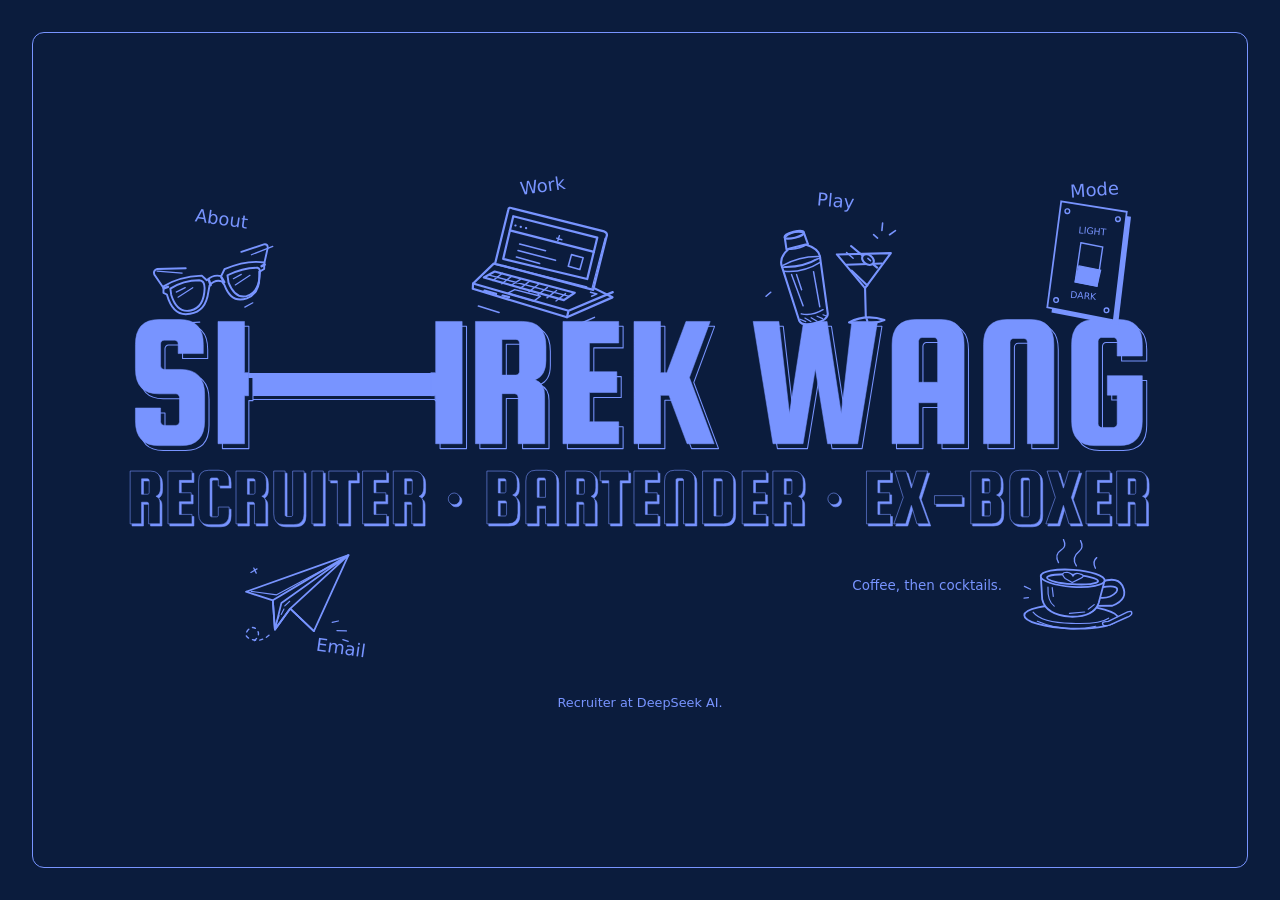
==== index.html @ 4f10cb60 "Publish Shrek Wang personal site" ====
<!DOCTYPE html>
<html lang="en">
<head>
<meta charset="utf-8">
<meta name="viewport" content="width=device-width,initial-scale=1">
<title>Shrek Wang</title>
<meta name="description" content="Shrek Wang — recruiter at DeepSeek AI, bartender, ex-boxer and guitar player.">
<meta name="theme-color" content="#0b1c3d">
<link rel="icon" href="assets/favicon.png">
<meta property="og:type" content="website">
<meta property="og:title" content="Shrek Wang">
<meta property="og:description" content="Shrek Wang — recruiter at DeepSeek AI, bartender, ex-boxer and guitar player.">
<meta property="og:image" content="https://shrekwang-netizen.github.io/personal-site/assets/og.png?v=poster1">
<meta name="twitter:card" content="summary_large_image">
<meta name="twitter:image" content="https://shrekwang-netizen.github.io/personal-site/assets/og.png?v=poster1">
<script src="assets/theme-mode.js?v=clean1"></script>
<link rel="stylesheet" href="assets/theme.css?v=aiflow1">
<link rel="stylesheet" href="assets/home.css?v=clean1">
</head>
<body class="poster-home">
<a class="skip-link" href="#main">Skip to content</a>
<svg width="0" height="0" style="position:absolute;overflow:hidden" aria-hidden="true"><symbol id="glasses" viewBox="0 0 120 100">
    <g fill="none" stroke="currentColor" stroke-width="1.8" stroke-linecap="round" stroke-linejoin="round">
      <path d="M12 47 5 33Q4 29 8 28L35 31M108 39l6-16q1-4-3-4L89 23"/>
      <path d="m8 30 23 5m88-13-21 5" stroke-width="1.2"/>
      <path d="M12 45q15-7 37-5l4 5q7-5 14-2l4-6q22-6 38-1l-1 6-5 2q-1 20-15 23-15 3-19-15l-2-4q-6-3-12 2l-2 6q-5 18-20 18-16 1-19-21l-3-2Z" fill="var(--paper, #f4f1e7)"/>
      <path d="M18 48q13-6 28-4 5 1 4 8-3 18-16 19-13 1-16-17ZM73 43q16-5 29-3 3 1 1 7-3 16-15 18-11 1-15-15Z"/>
      <path d="m23 52 9-3m-8 8 15-7m39-3 8-3m-7 9 15-7" stroke-width="1.1"/>
      <path d="m12 47 4-1m90-7 3-1m-54 7 1 5m11-6 2 5" stroke-width="2.3"/>
      <path d="m28 82 13 1m44-8 8-3" stroke-width="1.2"/>
    </g>
  </symbol><symbol id="laptop" viewBox="0 0 120 100">
    <g fill="none" stroke="currentColor" stroke-width="1.7" stroke-linecap="round" stroke-linejoin="round">
      <path d="m20 53 76 14 16 7-34 17L5 73v-4Z" fill="var(--paper, #f4f1e7)"/>
      <path d="m5 69 74 17 33-16m-33 16-1 5m-64-17 9 2m5 1 5 1"/>
      <path d="m21 53 8-42q0-2 3-1l71 14q3 1 2 4l-8 41Z" fill="var(--paper, #f4f1e7)"/>
      <path d="m27 49 6-33 65 13-6 32Z"/>
      <path d="m31 27 65 13m-61-17 .1 0m4 .8 .1 0m4 .8 .1 0"/>
      <path d="m39 37 20 4m-21 1 29 6m-30-1 18 4m24-8 9 2-2 9-9-2Z" stroke-width="1.2"/>
      <path d="m68 33 1-4m-2 2 4 1" stroke-width="1.1"/>
      <path d="m21 59 62 13-8 6-62-14Z"/>
      <path d="m17 62 62 13m-52-15-7 6m14-4-7 6m14-4-7 5m14-4-7 6m14-4-7 6m14-4-7 6m14-4-7 6m14-4-7 6" stroke-width="1.05"/>
      <path d="m37 72 20 4-5 4-20-5Zm58-1 5 1-4 2" stroke-width="1.1"/>
      <path d="m104 29-8 39m-69-14 65 13" stroke-width=".9"/>
      <path d="m10 86 16 4m63 5 10-5" stroke-width="1.2"/>
    </g>
  </symbol><symbol id="shaker" viewBox="0 0 120 100">
    <g fill="none" stroke="currentColor" stroke-width="1.7" stroke-linecap="round" stroke-linejoin="round">
      <g transform="rotate(-10 38 53)">
        <path d="M22 38q16 5 32 0l-5 46q-1 5-12 5-11 0-12-5Z" fill="var(--paper, #f4f1e7)"/>
        <path d="M22 38q-1-8 9-13h14q10 6 9 13M29 25l1-10q8-4 16 0l1 10" fill="var(--paper, #f4f1e7)"/>
        <ellipse cx="38" cy="15" rx="8" ry="2.5"/>
        <path d="M23 37q15-4 30 0M23 42q15 5 30 0M30 25q8 3 17 0M28 79q8 4 18 1M28 46l3 27M32 47l1 13M46 48l-2 29" stroke-width="1.2"/>
        <path d="m26 83 4 3m0-3 4 4m1-3 4 4m1-4 4 3m1-3 3 2" stroke-width="1"/>
      </g>
      <path d="m65 34 44 2-23 27Z" fill="var(--paper, #f4f1e7)"/>
      <path d="m72 43 29 1m-25 4 12 13m-2 2-1 23m-14 4q14-6 29 0-14 4-29 0Zm14-4 1 4"/>
      <path d="m77 28 20 19"/>
      <ellipse cx="90" cy="40" rx="5.2" ry="3.8" transform="rotate(40 90 40)" fill="var(--paper, #f4f1e7)"/>
      <path d="m90 39 2 2m-14-3-5-5" stroke-width="1.2"/>
      <path d="m103 17 1-6m5 10 5-3m-15 5-3-3M9 61l-4 3" stroke-width="1.3"/>
    </g>
  </symbol><symbol id="boxing" viewBox="0 0 120 100">
    <g fill="none" stroke="currentColor" stroke-width="1.8" stroke-linecap="round" stroke-linejoin="round">
      <path d="M61 7Q41 14 36 40M61 7q18 9 24 31M60 7q-1 24-7 37" stroke-width="1.3"/>
      <path d="M37 39q-12-4-19 4-9 10-8 23 0 10 10 15l2 10 24-3-2-11q12-7 11-20-1-9-7-11-7-2-9 5-4-2-2-12Z" fill="var(--paper, #f4f1e7)"/>
      <path d="M37 39q-1 7 3 13-3 7 1 13m-21 16 24-4m-23 7 23-4m-21 7 19-3M16 66q-1-12 7-18 4-3 9-2M18 71l2 3m25-24q7 1 5 11" stroke-width="1.3"/>
      <path d="m27 79 1 6m4-7 1 6m4-7 1 6" stroke-width="1.1"/>
      <path d="M82 35q14-4 22 9 6 11 3 23-2 8-11 11l-3 12-24-6 4-11q-10-11-5-21 3-7 9-5 5 2 6 8 4-7-1-20Z" fill="var(--paper, #f4f1e7)"/>
      <path d="M82 35q6 10 1 20 1 5-2 10m-8 8 23 5m-24-1 23 5m-24-1 21 5M88 41q9 1 13 13m-1 13 2-5m-27-11q-5 3-3 9" stroke-width="1.3"/>
      <path d="m78 76-2 6m7-5-2 6m7-4-2 5M75 29l3 3m-45 1 3 1" stroke-width="1.1"/>
      <path d="m17 19-5-4m12 7-1-7m82 15 6-3" stroke-width="1.3"/>
    </g>
  </symbol><symbol id="vinyl" viewBox="0 0 120 100">
    <g fill="none" stroke="currentColor" stroke-width="1.6" stroke-linecap="round" stroke-linejoin="round">
      <circle cx="78" cy="46" r="33" fill="var(--paper, #f4f1e7)"/>
      <path d="M81 18a28 28 0 0 1 24 25M83 22a24 24 0 0 1 17 14M102 54a25 25 0 0 1-16 16M101 61a28 28 0 0 1-17 13M59 26a27 27 0 0 0-8 19" stroke-width="1.05"/>
      <circle cx="78" cy="46" r="12"/>
      <circle cx="78" cy="46" r="2.3" fill="currentColor" stroke="none"/>
      <path d="m75 38 7 1m-10 14 9 1" stroke-width="1.15"/>
      <path d="m10 29 58-7 9 65-59 7Z" fill="var(--paper, #f4f1e7)"/>
      <path d="m15 33 48-6 8 56-49 6Z" stroke-width=".95"/>
      <path d="m20 40 21-3m-20 7 32-4m-31 8 13-2" stroke-width="1.25"/>
      <path d="M28 78q-4-5 0-13 4-9 13-9 10 0 14 8 5 11-2 16M32 77q-3-9 3-14 7-5 12 1 5 7 1 14M36 75q-2-7 3-8 5-1 5 8"/>
      <path d="m23 84 31-4m2-.3 8-1M71 27l8 57" stroke-width=".95"/>
      <path d="m89 86 15-3m-5 9 8-2" stroke-width="1.2"/>
    </g>
  </symbol><symbol id="plane" viewBox="0 0 120 100">
    <g fill="none" stroke="currentColor" stroke-width="1.7" stroke-linecap="round" stroke-linejoin="round">
      <path d="M10 40 110 12 72 82 51 59 35 78 35 50Z" fill="var(--paper, #f4f1e7)"/>
      <path d="m35 50 75-38-59 47 21 23M35 78l16-19M35 50v28l8-25 67-41"/>
      <path d="m15 40 24 5 51-23m-44 34 5-4m-9 12 3-5m-8 12 3-6" stroke-width="1.05"/>
      <path d="M29 83q-8 6-16 3-9-3-4-9 5-5 9 0 4 6-6 12" stroke-width="1.3" stroke-dasharray="3 4"/>
      <path d="m90 75 6-1m-2 9 9 1m-4 8 5 2M19 18l2 5m-5-1 6-3" stroke-width="1.2"/>
    </g>
  </symbol><symbol id="coffee" viewBox="0 0 120 100">
    <g fill="none" stroke="currentColor" stroke-width="1.7" stroke-linecap="round" stroke-linejoin="round">
      <path d="M38 30q-5-7 1-12 5-4 1-10m15 23q-6-7 1-14 4-4 0-10m17 24q-4-6 0-10" stroke-width="1.25"/>
      <ellipse cx="56" cy="79" rx="44" ry="11" fill="var(--paper, #f4f1e7)" transform="rotate(-5 56 79)"/>
      <path d="M20 79q9 9 37 6 26-2 34-9M25 87q27 8 55-2" stroke-width="1.1"/>
      <path d="M80 43q14-7 20 1 8 12-7 20l-15 2 2-8q10 0 15-7 4-8-14-3Z" fill="var(--paper, #f4f1e7)"/>
      <path d="M23 44q28 9 60-3l-3 22q-3 14-25 16-23 1-28-13Z" fill="var(--paper, #f4f1e7)"/>
      <ellipse cx="53" cy="43" rx="30" ry="8" transform="rotate(-3 53 43)" fill="var(--paper, #f4f1e7)"/>
      <ellipse cx="53" cy="44" rx="24" ry="4.5" transform="rotate(-3 53 44)"/>
      <path d="M46 44q-6-5 1-6 4 0 6 3 1-4 6-3 7 1 0 5l-6 4Z" fill="var(--paper, #f4f1e7)" stroke-width="1.1"/>
      <path d="M31 54q1 13 8 17m-4-17 2 8m34 8 5-5m-3 8 4-3m-23 6 14-3" stroke-width="1.1"/>
      <path d="m91 79 17-11q4-2 4 1 0 2-4 4l-15 9q-6 3-7 0-1-2 5-3Z" fill="var(--paper, #f4f1e7)" stroke-width="1.35"/>
      <path d="m15 58-6-2m5 10-4 1" stroke-width="1.2"/>
    </g>
  </symbol></svg>
<main class="poster-frame" id="main" tabindex="-1">
 <div class="poster">
  <nav class="poster-nav" aria-label="Explore Shrek's world">
   <a class="doodle-link doodle-about" href="about.html"><span class="doodle-label">About</span><svg viewBox="0 0 120 100" aria-hidden="true"><use href="#glasses"/></svg></a>
<a class="doodle-link doodle-work" href="onclock.html"><span class="doodle-label">Work</span><svg viewBox="0 0 120 100" aria-hidden="true"><use href="#laptop"/></svg></a>
<a class="doodle-link doodle-play" href="offclock.html"><span class="doodle-label">Play</span><svg viewBox="0 0 120 100" aria-hidden="true"><use href="#shaker"/></svg></a>
<button class="theme-control" type="button" data-theme-toggle aria-label="Switch to light mode" aria-pressed="false"><span class="doodle-label">Mode</span><svg viewBox="0 0 76 110" aria-hidden="true"><path d="M9 7 66 11 63 105 5 99Z" fill="currentColor"/><path d="M5 3 62 7 59 101 1 95Z" fill="var(--paper)" stroke="currentColor" stroke-width="1.5"/><g fill="none" stroke="currentColor" stroke-width="1.2"><circle cx="11" cy="11" r="2"/><circle cx="55" cy="14" r="2"/><circle cx="8" cy="88" r="2"/><circle cx="52" cy="93" r="2"/><path d="M25 37 44 39 42 73 23 71Z"/></g><text x="34" y="29" text-anchor="middle" font-size="8" font-family="system-ui" fill="currentColor">LIGHT</text><text x="31" y="85" text-anchor="middle" font-size="8" font-family="system-ui" fill="currentColor">DARK</text><path class="switch-knob" d="M25 57 44 59 42 73 23 71Z" fill="currentColor" stroke="currentColor"/></svg></button>
  </nav>
  <h1 class="poster-title" id="title" aria-label="Shrek Wang">
   <span class="name-art" aria-hidden="true"><svg class="letter-art solid-art" viewBox="0 0 75.79 112" style="--ratio:0.67668" aria-hidden="true"><defs><path id="glyph-s" d="M63.21483771251932 28.27511591962906H42.65842349304482V20.392581143740344Q42.65842349304482 19.156105100463677 41.80834621329212 18.228748068006183Q40.958268933539415 17.30139103554869 39.72179289026275 17.30139103554869H31.221020092735703Q29.984544049459043 17.30139103554869 29.134466769706336 18.228748068006183Q28.284389489953632 19.156105100463677 28.284389489953632 20.392581143740344V38.16692426584235Q28.284389489953632 39.403400309119014 29.134466769706336 40.33075734157651Q29.984544049459043 41.258114374034 31.221020092735703 41.258114374034H45.13137557959814Q64.2967542503864 41.56723338485317 64.2967542503864 61.65996908809892V83.14374034003092Q64.2967542503864 103.54559505409583 45.13137557959814 103.54559505409583H26.89335394126739Q7.727975270479134 103.54559505409583 7.727975270479134 83.14374034003092V72.78825347758887H28.284389489953632V83.91653786707883Q28.284389489953632 85.15301391035548 29.134466769706336 86.08037094281298Q29.984544049459043 87.00772797527048 31.221020092735703 87.00772797527048H40.80370942812983Q42.04018547140649 87.00772797527048 42.8902627511592 86.08037094281298Q43.7403400309119 85.15301391035548 43.7403400309119 83.91653786707883V64.28748068006183Q43.7403400309119 63.051004636785166 42.8902627511592 62.12364760432767Q42.04018547140649 61.19629057187017 40.80370942812983 61.19629057187017H26.89335394126739Q7.727975270479134 61.19629057187017 7.727975270479134 40.794435857805254V20.856259659969083Q7.727975270479134 0.454404945904173 26.89335394126739 0.454404945904173H44.04945904173107Q63.21483771251932 0.454404945904173 63.21483771251932 20.856259659969083Z"/></defs><use class="letter-back" href="#glyph-s" x="3.6" y="4"/><use class="letter-front" href="#glyph-s"/></svg><span class="stretch-h"><svg class="stretch-side" viewBox="0 0 24.64 112" preserveAspectRatio="none" aria-hidden="true"><path class="letter-back" transform="translate(3.6 4)" d="M0 2H21.64V43.89H25V62.75H21.64V102H0Z"/><path class="letter-front" d="M0 2H21.64V43.89H25V62.75H21.64V102H0Z"/></svg><span class="stretch-middle"></span><svg class="stretch-side" viewBox="0 0 24.64 112" preserveAspectRatio="none" aria-hidden="true"><path class="letter-back" transform="translate(3.6 4)" d="M-1 43.89H3V2H24.64V102H3V62.75H-1Z"/><path class="letter-front" d="M-1 43.89H3V2H24.64V102H3V62.75H-1Z"/></svg></span><svg class="letter-art solid-art" viewBox="0 0 207.63 112" style="--ratio:1.85382" aria-hidden="true"><defs><path id="glyph-rek" d="M29.36630602782071 61.041731066460585V102.0H7.727975270479134V2.0H46.21329211746522Q65.37867078825347 2.0 65.37867078825347 22.40185471406491V33.99381761978361Q65.37867078825347 46.358578052550236 56.568778979907265 49.75888717156105Q64.2967542503864 52.54095826893354 64.2967542503864 62.43276661514683V102.0H42.65842349304482V64.13292117465224Q42.65842349304482 61.041731066460585 39.72179289026275 61.041731066460585ZM29.36630602782071 16.683153013910356V45.89489953632148H40.80370942812983Q42.04018547140649 45.89489953632148 42.8902627511592 44.96754250386399Q43.7403400309119 44.040185471406495 43.7403400309119 42.80370942812983V19.77434312210201Q43.7403400309119 18.537867078825343 42.8902627511592 17.61051004636785Q42.04018547140649 16.683153013910356 40.80370942812983 16.683153013910356ZM100.9273570324575 84.07109737248841H124.8840803709428V102.0H79.28902627511592V2.0H124.8840803709428V19.61978361669243H100.9273570324575V43.112828438948995H123.33848531684697V60.11437403400309H100.9273570324575ZM199.6908809891808 2.0 182.68933539412674 47.90417310664606 202.93663060278206 102.0H180.83462132921176L165.9969088098918 62.43276661514683H159.04173106646058V102.0H137.403400309119V2.0H159.04173106646058V43.88562596599691H164.29675425038639L179.90726429675425 2.0Z"/></defs><use class="letter-back" href="#glyph-rek" x="3.6" y="4"/><use class="letter-front" href="#glyph-rek"/></svg><span class="word-space"></span><svg class="letter-art solid-art" viewBox="0 0 330.81 112" style="--ratio:2.95367" aria-hidden="true"><defs><path id="glyph-wang" d="M44.667697063369395 2.0H63.83307573415765L75.42503863987635 77.27047913446677L84.08037094281298 2.0H105.10046367851622L88.87171561051005 102.0H64.2967542503864L54.250386398763524 40.639876352395675L44.20401854714065 102.0H19.629057187017L3.400309119010819 2.0H24.420401854714065L33.07573415765069 77.27047913446677ZM156.72333848531684 0.454404945904173Q175.8887171561051 0.454404945904173 175.8887171561051 20.856259659969083V102.0H154.2503863987635V68.46058732612056H138.63987635239567V102.0H117.0015455950541V20.856259659969083Q117.0015455950541 0.454404945904173 136.16692426584234 0.454404945904173ZM138.63987635239567 51.76816074188563H154.2503863987635V18.228748068006183Q154.2503863987635 16.992272024729516 153.4003091190108 16.064914992272023Q152.55023183925812 15.13755795981453 151.31375579598145 15.13755795981453H141.57650695517773Q140.34003091190107 15.13755795981453 139.48995363214837 16.064914992272023Q138.63987635239567 16.992272024729516 138.63987635239567 18.228748068006183ZM249.3044822256569 102.0H227.66615146831532V19.001545595054097Q227.66615146831532 17.76506955177743 226.8160741885626 16.837712519319936Q225.9659969088099 15.910355486862443 224.72952086553323 15.910355486862443H216.38330757341578Q215.1468315301391 15.910355486862443 214.2967542503864 16.837712519319936Q213.4466769706337 17.76506955177743 213.4466769706337 19.001545595054097V102.0H191.8083462132921V20.856259659969083Q191.8083462132921 0.454404945904173 210.97372488408038 0.454404945904173H230.13910355486863Q249.3044822256569 0.454404945904173 249.3044822256569 20.856259659969083ZM293.0448222565688 62.27820710973725V46.358578052550236H321.6383307573416V83.14374034003092Q321.6383307573416 103.54559505409583 302.47295208655333 103.54559505409583H282.9984544049459Q263.83307573415766 103.54559505409583 263.83307573415766 83.14374034003092V20.856259659969083Q263.83307573415766 0.454404945904173 282.9984544049459 0.454404945904173H302.47295208655333Q321.6383307573416 0.454404945904173 321.6383307573416 20.856259659969083V30.28438948995364H301.0819165378671V18.228748068006183Q301.0819165378671 16.992272024729516 300.2318392581144 16.064914992272023Q299.3817619783617 15.13755795981453 298.145285935085 15.13755795981453H288.4080370942813Q287.17156105100463 15.13755795981453 286.3214837712519 16.064914992272023Q285.47140649149924 16.992272024729516 285.47140649149924 18.228748068006183V85.61669242658424Q285.47140649149924 86.85316846986089 286.3214837712519 87.7805255023184Q287.17156105100463 88.70788253477589 288.4080370942813 88.70788253477589H298.145285935085Q299.3817619783617 88.70788253477589 300.2318392581144 87.7805255023184Q301.0819165378671 86.85316846986089 301.0819165378671 85.61669242658424V62.27820710973725Z"/></defs><use class="letter-back" href="#glyph-wang" x="3.6" y="4"/><use class="letter-front" href="#glyph-wang"/></svg></span>
   <span class="name-live" aria-hidden="true">Shrek Wang</span>
  </h1>
  <div class="poster-tagline" data-artwork-text="Recruiter · Bartender · Ex-boxer">
   <span class="sr-only" id="home-tagline">Recruiter · Bartender · Ex-boxer</span>
   <svg class="letter-art outline-art" viewBox="0 0 1944.88 112" style="--ratio:17.36497" aria-hidden="true"><defs><path id="glyph-tagline" d="M29.36630602782071 61.041731066460585V102.0H7.727975270479134V2.0H46.21329211746522Q65.37867078825347 2.0 65.37867078825347 22.40185471406491V33.99381761978361Q65.37867078825347 46.358578052550236 56.568778979907265 49.75888717156105Q64.2967542503864 52.54095826893354 64.2967542503864 62.43276661514683V102.0H42.65842349304482V64.13292117465224Q42.65842349304482 61.041731066460585 39.72179289026275 61.041731066460585ZM29.36630602782071 16.683153013910356V45.89489953632148H40.80370942812983Q42.04018547140649 45.89489953632148 42.8902627511592 44.96754250386399Q43.7403400309119 44.040185471406495 43.7403400309119 42.80370942812983V19.77434312210201Q43.7403400309119 18.537867078825343 42.8902627511592 17.61051004636785Q42.04018547140649 16.683153013910356 40.80370942812983 16.683153013910356ZM100.9273570324575 84.07109737248841H124.8840803709428V102.0H79.28902627511592V2.0H124.8840803709428V19.61978361669243H100.9273570324575V43.112828438948995H123.33848531684697V60.11437403400309H100.9273570324575ZM174.65224111282845 85.61669242658424V70.16074188562597H195.20865533230292V83.14374034003092Q195.20865533230292 103.54559505409583 176.04327666151468 103.54559505409583H156.56877897990725Q137.403400309119 103.54559505409583 137.403400309119 83.14374034003092V20.856259659969083Q137.403400309119 0.454404945904173 156.56877897990725 0.454404945904173H176.04327666151468Q195.20865533230292 0.454404945904173 195.20865533230292 20.856259659969083V30.28438948995364H174.65224111282845V18.228748068006183Q174.65224111282845 16.992272024729516 173.80216383307572 16.064914992272023Q172.95208655332303 15.13755795981453 171.71561051004636 15.13755795981453H161.97836166924264Q160.741885625966 15.13755795981453 159.89180834621328 16.064914992272023Q159.04173106646058 16.992272024729516 159.04173106646058 18.228748068006183V85.61669242658424Q159.04173106646058 86.85316846986089 159.89180834621328 87.7805255023184Q160.741885625966 88.70788253477589 161.97836166924264 88.70788253477589H171.71561051004636Q172.95208655332303 88.70788253477589 173.80216383307572 87.7805255023184Q174.65224111282845 86.85316846986089 174.65224111282845 85.61669242658424ZM229.82998454404947 61.041731066460585V102.0H208.1916537867079V2.0H246.67697063369397Q265.84234930448224 2.0 265.84234930448224 22.40185471406491V33.99381761978361Q265.84234930448224 46.358578052550236 257.03245749613603 49.75888717156105Q264.76043276661517 52.54095826893354 264.76043276661517 62.43276661514683V102.0H243.1221020092736V64.13292117465224Q243.1221020092736 61.041731066460585 240.1854714064915 61.041731066460585ZM229.82998454404947 16.683153013910356V45.89489953632148H241.26738794435857Q242.50386398763524 45.89489953632148 243.35394126738794 44.96754250386399Q244.20401854714066 44.040185471406495 244.20401854714066 42.80370942812983V19.77434312210201Q244.20401854714066 18.537867078825343 243.35394126738794 17.61051004636785Q242.50386398763524 16.683153013910356 241.26738794435857 16.683153013910356ZM315.45595054095827 2.0H337.09428129829985V83.14374034003092Q337.09428129829985 103.54559505409583 317.9289026275116 103.54559505409583H298.76352395672336Q279.5981452859351 103.54559505409583 279.5981452859351 83.14374034003092V2.0H301.2364760432767V84.9984544049459Q301.2364760432767 86.23493044822257 302.0865533230294 87.16228748068006Q302.9366306027821 88.08964451313756 304.1731066460587 88.08964451313756H312.5193199381762Q313.7557959814529 88.08964451313756 314.6058732612056 87.16228748068006Q315.45595054095827 86.23493044822257 315.45595054095827 84.9984544049459ZM373.5703245749614 2.0V102.0H351.9319938176198V2.0ZM383.9258114374034 20.392581143740344V2.0H438.02163833075736V20.392581143740344H421.79289026275114V102.0H400.15455950540957V20.392581143740344ZM469.5517774343122 84.07109737248841H493.5085007727975V102.0H447.91344667697064V2.0H493.5085007727975V19.61978361669243H469.5517774343122V43.112828438948995H491.9629057187017V60.11437403400309H469.5517774343122ZM527.6661514683153 61.041731066460585V102.0H506.02782071097374V2.0H544.5131375579598Q563.6785162287481 2.0 563.6785162287481 22.40185471406491V33.99381761978361Q563.6785162287481 46.358578052550236 554.8686244204018 49.75888717156105Q562.596599690881 52.54095826893354 562.596599690881 62.43276661514683V102.0H540.9582689335394V64.13292117465224Q540.9582689335394 61.041731066460585 538.0216383307574 61.041731066460585ZM527.6661514683153 16.683153013910356V45.89489953632148H539.1035548686244Q540.3400309119011 45.89489953632148 541.1901081916537 44.96754250386399Q542.0401854714065 44.040185471406495 542.0401854714065 42.80370942812983V19.77434312210201Q542.0401854714065 18.537867078825343 541.1901081916537 17.61051004636785Q540.3400309119011 16.683153013910356 539.1035548686244 16.683153013910356ZM610.2009273570325 54.7047913446677Q610.2009273570325 50.068006182380216 613.4466769706337 46.82225656877898Q616.6924265842349 43.57650695517774 621.3292117465223 43.57650695517774Q625.9659969088099 43.57650695517774 629.2117465224111 46.82225656877898Q632.4574961360123 50.068006182380216 632.4574961360123 54.7047913446677Q632.4574961360123 59.34157650695518 629.2117465224111 62.58732612055642Q625.9659969088099 65.83307573415766 621.3292117465223 65.83307573415766Q616.6924265842349 65.83307573415766 613.4466769706337 62.58732612055642Q610.2009273570325 59.34157650695518 610.2009273570325 54.7047913446677ZM732.1483771251932 47.28593508500773Q742.1947449768161 50.84080370942813 742.1947449768161 63.66924265842349V81.59814528593509Q742.1947449768161 102.0 723.0293663060278 102.0H683.307573415765V2.0H721.7928902627511Q740.9582689335393 2.0 740.9582689335393 22.40185471406491V31.520865533230292Q740.9582689335393 43.88562596599691 732.1483771251932 47.28593508500773ZM716.3833075734158 16.683153013910356H704.9459041731066V43.42194744976816H716.3833075734158Q717.6197836166924 43.42194744976816 718.4698608964451 42.49459041731066Q719.3199381761978 41.56723338485317 719.3199381761978 40.33075734157651V19.77434312210201Q719.3199381761978 18.537867078825343 718.4698608964451 17.61051004636785Q717.6197836166924 16.683153013910356 716.3833075734158 16.683153013910356ZM720.5564142194745 84.07109737248841V61.65996908809892Q720.5564142194745 60.42349304482226 719.7063369397217 59.49613601236476Q718.856259659969 58.568778979907265 717.6197836166924 58.568778979907265H704.9459041731066V87.16228748068006H717.6197836166924Q718.856259659969 87.16228748068006 719.7063369397217 86.23493044822257Q720.5564142194745 85.30757341576506 720.5564142194745 84.07109737248841ZM796.7542503863987 0.454404945904173Q815.919629057187 0.454404945904173 815.919629057187 20.856259659969083V102.0H794.2812982998454V68.46058732612056H778.6707882534774V102.0H757.0324574961359V20.856259659969083Q757.0324574961359 0.454404945904173 776.1978361669242 0.454404945904173ZM778.6707882534774 51.76816074188563H794.2812982998454V18.228748068006183Q794.2812982998454 16.992272024729516 793.4312210200926 16.064914992272023Q792.5811437403399 15.13755795981453 791.3446676970633 15.13755795981453H781.6074188562595Q780.3709428129829 15.13755795981453 779.5208655332301 16.064914992272023Q778.6707882534774 16.992272024729516 778.6707882534774 18.228748068006183ZM853.6321483771251 61.041731066460585V102.0H831.9938176197835V2.0H870.4791344667697Q889.6445131375579 2.0 889.6445131375579 22.40185471406491V33.99381761978361Q889.6445131375579 46.358578052550236 880.8346213292117 49.75888717156105Q888.5625965996908 52.54095826893354 888.5625965996908 62.43276661514683V102.0H866.9242658423492V64.13292117465224Q866.9242658423492 61.041731066460585 863.9876352395672 61.041731066460585ZM853.6321483771251 16.683153013910356V45.89489953632148H865.0695517774343Q866.3060278207109 45.89489953632148 867.1561051004636 44.96754250386399Q868.0061823802163 44.040185471406495 868.0061823802163 42.80370942812983V19.77434312210201Q868.0061823802163 18.537867078825343 867.1561051004636 17.61051004636785Q866.3060278207109 16.683153013910356 865.0695517774343 16.683153013910356ZM897.8361669242657 20.392581143740344V2.0H951.9319938176196V20.392581143740344H935.7032457496135V102.0H914.064914992272V20.392581143740344ZM983.4621329211745 84.07109737248841H1007.41885625966V102.0H961.823802163833V2.0H1007.41885625966V19.61978361669243H983.4621329211745V43.112828438948995H1005.8732612055641V60.11437403400309H983.4621329211745ZM1077.2797527047912 102.0H1055.6414219474498V19.001545595054097Q1055.6414219474498 17.76506955177743 1054.791344667697 16.837712519319936Q1053.9412673879442 15.910355486862443 1052.7047913446677 15.910355486862443H1044.3585780525502Q1043.1221020092735 15.910355486862443 1042.2720247295208 16.837712519319936Q1041.4219474497681 17.76506955177743 1041.4219474497681 19.001545595054097V102.0H1019.7836166924264V20.856259659969083Q1019.7836166924264 0.454404945904173 1038.9489953632146 0.454404945904173H1058.114374034003Q1077.2797527047912 0.454404945904173 1077.2797527047912 20.856259659969083ZM1131.5301391035546 2.0Q1150.695517774343 2.0 1150.695517774343 22.40185471406491V81.59814528593509Q1150.695517774343 102.0 1131.5301391035546 102.0H1091.808346213292V2.0ZM1129.0571870170013 84.07109737248841V19.77434312210201Q1129.0571870170013 18.537867078825343 1128.2071097372486 17.61051004636785Q1127.357032457496 16.683153013910356 1126.1205564142192 16.683153013910356H1113.4466769706335V87.16228748068006H1126.1205564142192Q1127.357032457496 87.16228748068006 1128.2071097372486 86.23493044822257Q1129.0571870170013 85.30757341576506 1129.0571870170013 84.07109737248841ZM1188.408037094281 84.07109737248841H1212.3647604327664V102.0H1166.7697063369396V2.0H1212.3647604327664V19.61978361669243H1188.408037094281V43.112828438948995H1210.8191653786707V60.11437403400309H1188.408037094281ZM1246.5224111282841 61.041731066460585V102.0H1224.8840803709427V2.0H1263.3693972179287Q1282.534775888717 2.0 1282.534775888717 22.40185471406491V33.99381761978361Q1282.534775888717 46.358578052550236 1273.7248840803707 49.75888717156105Q1281.4528593508498 52.54095826893354 1281.4528593508498 62.43276661514683V102.0H1259.8145285935084V64.13292117465224Q1259.8145285935084 61.041731066460585 1256.8778979907263 61.041731066460585ZM1246.5224111282841 16.683153013910356V45.89489953632148H1257.9598145285934Q1259.19629057187 45.89489953632148 1260.0463678516226 44.96754250386399Q1260.8964451313755 44.040185471406495 1260.8964451313755 42.80370942812983V19.77434312210201Q1260.8964451313755 18.537867078825343 1260.0463678516226 17.61051004636785Q1259.19629057187 16.683153013910356 1257.9598145285934 16.683153013910356ZM1329.0571870170013 54.7047913446677Q1329.0571870170013 50.068006182380216 1332.3029366306025 46.82225656877898Q1335.5486862442037 43.57650695517774 1340.1854714064912 43.57650695517774Q1344.8222565687788 43.57650695517774 1348.06800618238 46.82225656877898Q1351.3137557959813 50.068006182380216 1351.3137557959813 54.7047913446677Q1351.3137557959813 59.34157650695518 1348.06800618238 62.58732612055642Q1344.8222565687788 65.83307573415766 1340.1854714064912 65.83307573415766Q1335.5486862442037 65.83307573415766 1332.3029366306025 62.58732612055642Q1329.0571870170013 59.34157650695518 1329.0571870170013 54.7047913446677ZM1423.8021638330754 84.07109737248841H1447.7588871715607V102.0H1402.163833075734V2.0H1447.7588871715607V19.61978361669243H1423.8021638330754V43.112828438948995H1446.213292117465V60.11437403400309H1423.8021638330754ZM1518.2380216383303 2.0 1502.3183925811434 51.92272024729521 1520.247295208655 102.0H1497.681607418856L1487.1715610510043 67.06955177743431L1476.6615146831527 102.0H1453.941267387944L1471.8701700154556 51.92272024729521L1456.2596599690878 2.0H1477.279752704791L1487.1715610510043 34.30293663060279L1497.0633693972177 2.0ZM1583.6166924265838 48.52241112828439V65.06027820710975H1530.911901081916V48.52241112828439ZM1648.5316846986084 47.28593508500773Q1658.5780525502314 50.84080370942813 1658.5780525502314 63.66924265842349V81.59814528593509Q1658.5780525502314 102.0 1639.412673879443 102.0H1599.6908809891804V2.0H1638.1761978361665Q1657.3415765069547 2.0 1657.3415765069547 22.40185471406491V31.520865533230292Q1657.3415765069547 43.88562596599691 1648.5316846986084 47.28593508500773ZM1632.766615146831 16.683153013910356H1621.3292117465219V43.42194744976816H1632.766615146831Q1634.0030911901076 43.42194744976816 1634.8531684698605 42.49459041731066Q1635.7032457496132 41.56723338485317 1635.7032457496132 40.33075734157651V19.77434312210201Q1635.7032457496132 18.537867078825343 1634.8531684698605 17.61051004636785Q1634.0030911901076 16.683153013910356 1632.766615146831 16.683153013910356ZM1636.9397217928897 84.07109737248841V61.65996908809892Q1636.9397217928897 60.42349304482226 1636.089644513137 59.49613601236476Q1635.2395672333844 58.568778979907265 1634.0030911901076 58.568778979907265H1621.3292117465219V87.16228748068006H1634.0030911901076Q1635.2395672333844 87.16228748068006 1636.089644513137 86.23493044822257Q1636.9397217928897 85.30757341576506 1636.9397217928897 84.07109737248841ZM1732.3029366306023 20.856259659969083V83.14374034003092Q1732.3029366306023 103.54559505409583 1713.1375579598139 103.54559505409583H1692.5811437403395Q1673.4157650695513 103.54559505409583 1673.4157650695513 83.14374034003092V20.856259659969083Q1673.4157650695513 0.454404945904173 1692.5811437403395 0.454404945904173H1713.1375579598139Q1732.3029366306023 0.454404945904173 1732.3029366306023 20.856259659969083ZM1710.6646058732606 85.61669242658424V18.228748068006183Q1710.6646058732606 16.992272024729516 1709.814528593508 16.064914992272023Q1708.9644513137553 15.13755795981453 1707.7279752704785 15.13755795981453H1697.9907264296749Q1696.7542503863983 15.13755795981453 1695.9041731066454 16.064914992272023Q1695.0540958268928 16.992272024729516 1695.0540958268928 18.228748068006183V85.61669242658424Q1695.0540958268928 86.85316846986089 1695.9041731066454 87.7805255023184Q1696.7542503863983 88.70788253477589 1697.9907264296749 88.70788253477589H1707.7279752704785Q1708.9644513137553 88.70788253477589 1709.814528593508 87.7805255023184Q1710.6646058732606 86.85316846986089 1710.6646058732606 85.61669242658424ZM1806.1823802163826 2.0 1790.2627511591957 51.92272024729521 1808.1916537867073 102.0H1785.6259659969082L1775.1159196290566 67.06955177743431L1764.605873261205 102.0H1741.8856259659963L1759.814528593508 51.92272024729521L1744.20401854714 2.0H1765.2241112828433L1775.1159196290566 34.30293663060279L1785.00772797527 2.0ZM1839.5672333848524 84.07109737248841H1863.5239567233377V102.0H1817.928902627511V2.0H1863.5239567233377V19.61978361669243H1839.5672333848524V43.112828438948995H1861.978361669242V60.11437403400309H1839.5672333848524ZM1897.6816074188555 61.041731066460585V102.0H1876.043276661514V2.0H1914.5285935085Q1933.6939721792883 2.0 1933.6939721792883 22.40185471406491V33.99381761978361Q1933.6939721792883 46.358578052550236 1924.884080370942 49.75888717156105Q1932.6120556414212 52.54095826893354 1932.6120556414212 62.43276661514683V102.0H1910.9737248840797V64.13292117465224Q1910.9737248840797 61.041731066460585 1908.0370942812976 61.041731066460585ZM1897.6816074188555 16.683153013910356V45.89489953632148H1909.1190108191647Q1910.3554868624412 45.89489953632148 1911.205564142194 44.96754250386399Q1912.0556414219468 44.040185471406495 1912.0556414219468 42.80370942812983V19.77434312210201Q1912.0556414219468 18.537867078825343 1911.205564142194 17.61051004636785Q1910.3554868624412 16.683153013910356 1909.1190108191647 16.683153013910356Z"/></defs><use class="letter-back" href="#glyph-tagline" x="3.6" y="4"/><use class="letter-front" href="#glyph-tagline"/></svg>
   <span class="tagline-live" aria-hidden="true"></span>
  </div>
  <div class="poster-contact">
   <a class="doodle-link doodle-email" href="mailto:ziwangshrek@deepseek.com" aria-label="Email Shrek"><svg viewBox="0 0 120 100" aria-hidden="true"><use href="#plane"/></svg><span class="doodle-label">Email</span></a>
   <div class="powered"><p>Coffee, then cocktails.</p><a class="doodle-link doodle-coffee" href="offclock.html#drinks" aria-label="Explore the cocktail notebook"><svg viewBox="0 0 120 100" aria-hidden="true"><use href="#coffee"/></svg></a></div>
  </div>
  <p class="poster-colophon" id="home-intro">Recruiter at DeepSeek AI.</p>
 </div>
</main>
<script src="data.js?v=aiflow1"></script>
<script src="assets/app.js?v=aiflow1"></script>
<script src="assets/home.js?v=clean1"></script>
</body>
</html>
---- assets/theme.css ----
/* Shared palette, typography and components. The home poster lives in home.css. */
@font-face{font-family:"Squada One";src:url("fonts/squada-one.woff2") format("woff2");font-display:swap;font-weight:400;font-style:normal}
@font-face{font-family:"Caveat";src:url("fonts/caveat.woff2") format("woff2");font-display:swap;font-weight:400 700;font-style:normal}

:root{
  --paper:#0b1c3d;
  --poster-ink:#7894ff;
  --bg:var(--paper);
  --bg-2:#0e2148;
  --ink:var(--poster-ink);
  --text:#c1ceff;
  --muted:#a1b3ea;
  --link:var(--poster-ink);
  --line:rgba(120,148,255,.48);
  --line-2:rgba(120,148,255,.23);
  --disp:"Squada One","Arial Narrow",Impact,sans-serif;
  --hand:"Caveat","Segoe Print",system-ui,sans-serif;
  --body:ui-sans-serif,system-ui,-apple-system,"Segoe UI",Helvetica,Arial,sans-serif;
  --radius:8px;
  color-scheme:dark;
}
:root[data-theme="light"]{
  --paper:#e2e9f6;
  --poster-ink:#3154da;
  --bg-2:#d8e2f4;
  --text:#243976;
  --muted:#40558e;
  --line:rgba(49,84,218,.44);
  --line-2:rgba(49,84,218,.22);
  color-scheme:light;
}

/* Base and accessibility */
*{box-sizing:border-box}
html{scroll-behavior:smooth}
body{
  margin:0;padding:34px 28px 56px;
  background:var(--bg);color:var(--text);
  font:16px/1.65 var(--body);
  -webkit-font-smoothing:antialiased;
}
body::after{
  content:"";position:fixed;inset:14px;z-index:70;
  border:1px solid var(--line);border-radius:var(--radius);pointer-events:none;
}
a{color:inherit;text-decoration:none}
button,input{font:inherit}
button{cursor:pointer}
button:disabled{cursor:default;opacity:.6}
img{max-width:100%}
.wrap{max-width:1120px;margin:0 auto;min-width:0}
::selection{background:var(--poster-ink);color:var(--paper)}
a:focus-visible,button:focus-visible,input:focus-visible,main:focus-visible{
  outline:2px solid var(--text);outline-offset:4px;border-radius:var(--radius);
}
:target{scroll-margin-top:24px}
.skip-link{
  position:fixed;top:16px;left:24px;z-index:100;padding:12px 18px;
  border-radius:var(--radius);background:var(--text);color:var(--bg);
  transform:translateY(-200%);
}
.skip-link:focus{transform:none}
.sr-only{
  position:absolute;width:1px;height:1px;padding:0;margin:-1px;overflow:hidden;
  clip:rect(0,0,0,0);white-space:nowrap;border:0;
}
.noscript{max-width:1120px;margin:24px auto;color:var(--text)}
.noscript a{text-decoration:underline;text-underline-offset:4px}
.reveal{opacity:1;transform:none}
.dim{color:var(--muted)}

/* Illustrated navigation */
.nav-inner{
  display:flex;align-items:center;gap:24px;
  max-width:1120px;margin:0 auto;padding:8px 0 40px;
  font-family:var(--body);
}
.nav-logo{
  display:inline-flex;align-items:center;gap:8px;min-height:44px;margin-right:auto;
  color:var(--poster-ink);font:400 38px/1 var(--disp);text-transform:uppercase;
}
.nav-logo b{font:400 13px/1 var(--body)}
.nav-links{display:flex;align-items:flex-end;gap:24px;flex-wrap:wrap}
.nav-links a{
  min-height:44px;border-bottom:1px solid transparent;
  transition:border-color 160ms ease;
}
.nav-links a:hover{border-color:var(--line)}
.nav-links a.active{border-color:var(--poster-ink)}
.nav-links .nav-art-link{
  display:grid;justify-items:center;align-content:end;min-width:70px;
  gap:4px;padding-bottom:8px;text-align:center;font-size:14px;line-height:1.3;
}
.nav-art-link svg{
  display:block;width:72px;height:60px;overflow:visible;color:var(--poster-ink);
  transform:rotate(-3deg);transition:transform 160ms ease;
}
.nav-art-link:nth-child(2) svg{transform:rotate(4deg)}
.nav-art-link:nth-child(3) svg{transform:rotate(-5deg)}
.nav-art-link:hover svg,.nav-art-link:focus-visible svg{transform:rotate(6deg) translateY(-3px)}
.nav-theme{
  display:none;min-width:44px;min-height:44px;padding:0 0 9px;
  border:0;border-radius:var(--radius);background:none;color:var(--poster-ink);
  font:14px/1.3 var(--body);
}
.js .nav-theme{display:grid;justify-items:center;gap:4px}
.nav-theme svg{width:44px;height:60px;overflow:visible;transform:rotate(3deg);transition:transform 160ms ease}
.nav-theme:hover svg{transform:rotate(-4deg)}
.inner-switch-knob{transition:transform 160ms ease}
[data-theme="light"] .inner-switch-knob{transform:translateY(-12px)}

/* Page and section hierarchy */
.page-head{padding:24px 0 40px}
.page-head h1{
  margin:0;max-width:100%;color:var(--poster-ink);
  font:400 clamp(48px,8vw,104px)/1 var(--disp);
  text-transform:uppercase;overflow-wrap:break-word;
}
.lede{max-width:660px;margin:18px 0 0;font-size:18px;line-height:1.6;color:var(--text)}
.block{padding:32px 0;border-top:1px solid var(--line-2)}
.block-title,.about-h2,.verify h3{
  margin:0 0 20px;color:var(--poster-ink);
  font:400 clamp(30px,3.3vw,42px)/1.1 var(--disp);text-transform:uppercase;
}
.section-jump{display:flex;gap:20px;flex-wrap:wrap;margin-top:12px;font-size:14px}
.section-jump a{display:inline-flex;align-items:center;min-height:44px;text-decoration:underline;text-underline-offset:5px}
.reading-width{max-width:760px}
.section-note{max-width:760px;margin:-6px 0 24px;color:var(--muted);font-size:14px;line-height:1.6}

/* Shared controls and role cards */
.filters{display:flex;gap:8px;flex-wrap:wrap;margin:0 0 24px}
.filter,.mailbox button{
  min-height:44px;padding:8px 16px;border:1px solid var(--line);border-radius:var(--radius);
  background:transparent;color:var(--text);font:14px/1.4 var(--body);
  transition:background 160ms ease,color 160ms ease,border-color 160ms ease;
}
.filter:hover,.mailbox button:hover{border-color:var(--poster-ink);background:var(--bg-2)}
.filter.on{background:var(--poster-ink);border-color:var(--poster-ink);color:var(--paper)}
.grid{display:grid;grid-template-columns:repeat(auto-fit,minmax(min(100%,300px),1fr));gap:16px}
.card{
  display:flex;flex-direction:column;min-width:0;padding:22px;
  border:1px solid var(--line);border-radius:var(--radius);background:transparent;
  transition:border-color 160ms ease;
}
.card-clickable{cursor:pointer}
.card-clickable:hover,.card-clickable:focus-within{border-color:var(--poster-ink)}
.job-top{display:flex;justify-content:space-between;gap:8px;flex-wrap:wrap;margin-bottom:12px;font-size:13px;line-height:1.5;color:var(--muted)}
.job-title{margin:0 0 12px;color:var(--poster-ink);font:400 30px/1.1 var(--disp);text-transform:uppercase;overflow-wrap:anywhere}
.job-oneliner{margin:0 0 20px;font-size:15px;line-height:1.6}
.job-foot{
  display:flex;justify-content:space-between;align-items:center;gap:12px;
  margin-top:auto;padding-top:12px;border-top:1px solid var(--line-2);font-size:13px;color:var(--muted);
}
.job-more{min-height:44px;padding:8px 0;border:0;background:none;color:var(--text);font:inherit;white-space:nowrap;text-decoration:underline;text-underline-offset:5px}

/* Featured site */
.feature-desc{max-width:680px;margin:0 0 12px;font-size:16px;line-height:1.7}
.row-link{display:inline-flex;align-items:center;min-height:44px;font-size:14px;white-space:nowrap;text-decoration:underline;text-underline-offset:5px}

/* About and contact */
.about-head{display:flex;align-items:center;justify-content:space-between;gap:28px}
.portrait{width:clamp(96px,12vw,160px);height:auto;aspect-ratio:1;object-fit:cover;flex:0 0 auto;border:1px solid var(--line);border-radius:var(--radius)}
.about-copy,.prose{max-width:720px;font-size:16px;line-height:1.8}
.prose p{margin:0 0 20px}
.prose p:last-child{margin-bottom:0}
.prose a{text-decoration:underline;text-underline-offset:5px}
.prose .about-h2:not(:first-child){margin-top:36px}
.qbox{margin:24px 0;padding:0 0 0 18px;border-left:1px solid var(--line);color:var(--muted);font-size:18px;line-height:1.65}
.contact-section,.verify{max-width:720px;margin-top:40px;padding-top:28px;border-top:1px solid var(--line-2)}
.contact-section .verify{margin-top:0;padding-top:0;border-top:0}
.verify > p{margin:0 0 16px;max-width:640px;font-size:15px;line-height:1.7}
.mailbox{display:inline-flex;align-items:center;gap:12px;flex-wrap:wrap;max-width:100%;font-size:16px;line-height:1.6}
.mailbox a{min-width:0;overflow-wrap:anywhere;text-decoration:underline;text-underline-offset:5px}
.contact-methods{display:grid;gap:16px}
.contact-value{user-select:all}
.verify .verify-reply,.verify-reply{margin:12px 0 0;font-size:14px;color:var(--muted)}

/* Drinks and music */
.drink-search{max-width:760px;margin:0 0 24px}
.drink-search label{display:block;margin-bottom:8px;font-size:14px}
.search-controls{display:flex;gap:8px}
.search-controls input{
  min-width:0;min-height:44px;flex:1;padding:10px 14px;
  border:1px solid var(--line);border-radius:var(--radius);background:var(--bg-2);color:var(--text);
}
.search-controls input::placeholder{color:var(--muted)}
.search-controls button{margin:0}
.result-count,.empty-state{color:var(--muted);font-size:14px;line-height:1.6}
.result-count{margin:10px 0 0}
.drink-row{padding:16px 0;border-bottom:1px solid var(--line-2)}
.drink-row:last-child{border-bottom:0}
.drink-head{display:flex;align-items:baseline;gap:8px 14px;flex-wrap:wrap}
.drink-idx{min-width:24px;color:var(--muted);font-size:13px;font-variant-numeric:tabular-nums}
.drink-title{min-width:0;flex:1;margin:0;color:var(--text);font:600 16px/1.5 var(--body);overflow-wrap:anywhere}
.drink-link{display:inline-flex;align-items:center;min-height:44px;margin-left:auto;font-size:14px;white-space:nowrap;text-decoration:underline;text-underline-offset:5px}
.drink-recipe{margin:4px 0 0 38px;color:var(--muted);font-size:14px;line-height:1.65}
.spotify-embed{display:block;width:100%;max-width:560px;height:380px;margin-top:8px;border:0;border-radius:var(--radius)}
.embed-caption{margin:0 0 12px;font:600 16px/1.6 var(--body)}
.embed-note,.embed-fallback{margin:12px 0 0;color:var(--muted);font-size:14px;line-height:1.65}
.embed-fallback a{text-decoration:underline;text-underline-offset:5px}

/* Role dialog */
.modal-bg{
  position:fixed;inset:0;z-index:90;display:none;padding:26px;overflow:auto;
  background:rgba(4,10,24,.84);-webkit-backdrop-filter:blur(6px);backdrop-filter:blur(6px);
}
.modal-bg.open{display:block}
.modal-bg.closing{opacity:0;transition:opacity 180ms ease}
.modal{position:relative;max-width:720px;margin:4vh auto;padding:32px;border:1px solid var(--line);border-radius:var(--radius);background:var(--bg-2)}
.modal h2{margin:0 0 16px;padding-right:36px;color:var(--poster-ink);font:400 clamp(28px,3.4vw,42px)/1.1 var(--disp);text-transform:uppercase;overflow-wrap:anywhere}
.modal p,.modal li{font-size:15px;line-height:1.7}
.modal ul,.modal ol{padding-left:20px;margin:12px 0 0}
.modal li{margin-bottom:8px}
.modal .job-top{padding-right:52px}
.sec-title{margin:28px 0 8px;font:600 16px/1.6 var(--body)}
.modal-note{margin-top:20px;color:var(--muted);font-size:14px;line-height:1.65}
.modal-close{
  position:absolute;top:16px;right:16px;width:44px;height:44px;padding:0;
  border:1px solid var(--line);border-radius:var(--radius);background:transparent;color:var(--text);
  font:24px/1 var(--body);transition:background 160ms ease,border-color 160ms ease;
}
.modal-close:hover{background:var(--bg);border-color:var(--poster-ink)}

/* Footer */
#footer{margin-top:48px;padding-top:24px;border-top:1px solid var(--line-2)}
.footer-in{display:flex;justify-content:space-between;align-items:center;gap:16px 24px;flex-wrap:wrap;font-size:14px;line-height:1.65}
.foot-left{max-width:520px;color:var(--muted)}
.foot-links{display:flex;gap:16px;flex-wrap:wrap}
.foot-links a{display:inline-flex;align-items:center;min-height:44px;text-decoration:underline;text-underline-offset:5px}
.footer-in .mailbox{font-size:14px}
.disclaimer{max-width:640px;margin:16px 0 0;color:var(--muted);font-size:12px;line-height:1.65}
.mailbox + .disclaimer{margin-top:16px}

/* Responsive layouts */
@media(max-width:760px){
  body{padding:24px 20px 40px}
  body::after{inset:8px}
  .nav-inner{gap:16px;padding-bottom:24px}
  .nav-logo{font-size:30px}
  .nav-links{gap:16px}
  .nav-links .nav-art-link{min-width:44px;font-size:12px}
  .nav-art-link svg{width:49px;height:41px}
  .nav-theme{font-size:12px}
  .nav-theme svg{width:32px;height:41px}
  .page-head{padding:16px 0 32px}
  .lede{font-size:16px;margin-top:16px}
  .block{padding:28px 0}
  .modal{padding:24px;margin:2vh auto}
  .spotify-embed{height:340px}
}
@media(max-width:480px){
  .nav-inner{gap:6px}
  .nav-logo{font-size:27px}
  .nav-links{gap:7px;flex-wrap:nowrap}
  .about-head{gap:16px}
  .portrait{width:88px}
  .about-head h1{font-size:clamp(42px,10vw,48px)}
  .card{padding:20px}
  .drink-recipe{margin-left:0}
  .modal-bg{padding:12px}
  .modal{padding:20px 18px}
  .modal h2{font-size:30px}
  .modal-close{top:12px;right:12px}
  .mailbox{gap:12px;font-size:15px}
  .contact-section,.verify{margin-top:32px;padding-top:24px}
  #footer{margin-top:36px}
}
@media(prefers-reduced-motion:reduce){
  *,*::before,*::after{animation:none!important;transition:none!important;scroll-behavior:auto!important}
}
---- assets/home.css ----
/* A fluid typographic poster. Letter outlines are bundled, not font-dependent. */
body.poster-home{margin:0;padding:clamp(12px,2.5vw,34px);min-height:100svh;display:grid;color:var(--poster-ink);background:var(--paper)}
body.poster-home::after{display:none}
.poster-frame{min-width:0;min-height:calc(100svh - clamp(24px,5vw,68px));border:1.5px solid currentColor;border-radius:12px;display:grid;align-content:center;padding:clamp(24px,3vw,44px) clamp(20px,7.3vw,110px)}
.poster{width:100%;max-width:1450px;margin:auto;isolation:isolate}
.poster a{color:inherit}
.poster a:hover{background:none}
.poster a:focus-visible,.poster button:focus-visible{outline:2px dashed currentColor;outline-offset:8px;border-radius:5px}
.poster-nav{display:flex;align-items:flex-end;justify-content:space-between;gap:1.2%;padding:0 1.5% 0 3%;position:relative;z-index:2}
.doodle-link,.theme-control{display:grid;justify-items:center;align-content:end;flex:0 1 auto;position:relative;font-family:var(--body);font-size:clamp(12px,1.4vw,19px);font-weight:400;line-height:1.25;min-width:44px;min-height:44px;text-align:center;text-decoration:none}
.doodle-label{display:block;position:relative;z-index:2;transform:rotate(var(--label-angle,0deg));transition:transform 180ms ease}
.doodle-link svg{width:100%;height:auto;display:block;overflow:visible;transform:rotate(var(--angle,0deg));transform-origin:50% 90%;transition:transform 220ms cubic-bezier(.2,.8,.3,1.25)}
.doodle-link:hover svg,.doodle-link:focus-visible svg{transform:rotate(calc(var(--angle,0deg) + var(--wiggle,9deg))) translateY(-4px) scale(1.07)}
.doodle-link:hover .doodle-label{transform:translateY(-4px) rotate(calc(var(--label-angle,0deg) - 5deg))}
.doodle-about{width:13%;--angle:-8deg;--label-angle:8deg;--wiggle:11deg;margin-bottom:-1.8%}
.doodle-work{width:16%;--angle:3deg;--label-angle:-8deg;--wiggle:-9deg;margin-left:4%;margin-bottom:-.9%}
.doodle-play{width:15%;--angle:-4deg;--label-angle:5deg;margin-bottom:-1.6%}
.theme-control{width:9%;padding:0;border:0;background:none;color:inherit;cursor:pointer;--label-angle:-4deg;margin-bottom:-1%;display:none}
.js .theme-control{display:grid}
.theme-control svg{width:100%;height:auto;overflow:visible;transform:rotate(5deg);transition:transform 180ms ease}
.theme-control:hover svg{transform:rotate(-4deg)}
.switch-knob{transform:translateY(0);transition:transform 160ms ease}
[data-theme="light"] .switch-knob{transform:translateY(-19px)}
.poster-title{margin:0;position:relative;font-weight:400;line-height:1;z-index:1}
.name-art{display:flex;width:100%;align-items:stretch;height:clamp(60px,10.7vw,144px);gap:.15%;color:var(--poster-ink)}
.letter-art{display:block;height:100%;width:auto;overflow:visible;flex-shrink:0}
.name-art>.letter-art{width:calc(clamp(60px,10.7vw,144px) * var(--ratio))}
.word-space{flex:0 0 2.5%}
.letter-front{fill:currentColor;stroke:currentColor;stroke-width:.45;stroke-linejoin:round}
.letter-back{fill:var(--paper);stroke:currentColor;stroke-width:.85;stroke-linejoin:round}
.stretch-h{flex:1;min-width:34px;display:flex;position:relative;margin-left:-.3%;margin-right:.3%;height:100%}
.stretch-side{flex:0 0 auto;width:calc(clamp(60px,10.7vw,144px) * .22);height:100%;overflow:visible;position:relative;z-index:1}
.stretch-middle{flex:1;min-width:0;position:relative;margin:0 -1px}
.stretch-middle::before,.stretch-middle::after{content:"";position:absolute;width:calc(100% + 1px);height:16.84%;top:39.2%;box-sizing:border-box}
.stretch-middle::before{background:var(--paper);border-top:1px solid currentColor;border-bottom:1px solid currentColor;transform:translate(3.6px,4px)}
.stretch-middle::after{background:currentColor;border-top:1px solid currentColor;border-bottom:1px solid currentColor}
.poster-tagline{margin:clamp(8px,1.1vw,16px) 0 0;line-height:1}
.poster-tagline .letter-art{height:auto;width:100%}
.outline-art .letter-back{fill:currentColor;stroke:currentColor;stroke-width:1.1}
.outline-art .letter-front{fill:var(--paper);stroke:currentColor;stroke-width:1.1}
.tagline-live,.name-live{font-family:var(--disp);font-weight:400;text-transform:uppercase;display:none}
.poster-tagline.custom-copy .letter-art,.poster-title.custom-copy .name-art{display:none}
.poster-tagline.custom-copy .tagline-live{display:block;font-size:clamp(24px,5vw,72px);line-height:1.05}
.poster-title.custom-copy .name-live{display:block;font-size:clamp(60px,11vw,160px);line-height:1}
.poster-contact{display:flex;justify-content:space-between;align-items:flex-start;gap:24px;margin-top:clamp(10px,1.3vw,20px);padding:0 1.5% 0 11%}
.doodle-email{width:14%;min-width:62px;--angle:-4deg;--label-angle:8deg;--wiggle:-10deg;position:relative}
.doodle-email .doodle-label{margin-top:-11%;justify-self:end}
.powered{display:flex;align-items:center;gap:8px;margin-top:-1.5%;max-width:50%;text-align:right}
.powered p{font-size:clamp(10px,1.05vw,14px);line-height:1.4;margin:0}
.doodle-coffee{width:clamp(68px,10vw,130px);flex-shrink:0;--angle:7deg;--wiggle:-9deg}
.poster-colophon{display:flex;justify-content:center;gap:8px;flex-wrap:wrap;margin-top:clamp(24px,2.6vw,38px);font-size:clamp(11px,1vw,13px);line-height:1.5;text-align:center}
.poster-home .skip-link{background:var(--poster-ink);color:var(--paper)}
@media(min-width:1600px){.name-art{height:144px}.name-art>.letter-art{width:calc(144px * var(--ratio))}.stretch-side{width:31.68px}}
@media(max-width:700px){
 .poster-frame{padding:38px clamp(16px,4vw,28px)}
 .poster-nav{padding:0;gap:2%;margin-bottom:3px}
 .doodle-about{width:16%;margin-left:0}
 .doodle-work{width:20%;margin-left:0}
 .doodle-play{width:19%}
 .theme-control{width:12%}
 .doodle-link,.theme-control{font-size:12px}
 .name-art{height:clamp(44px,13.5vw,94px);gap:0}
 .name-art>.letter-art{width:calc(clamp(44px,13.5vw,94px) * var(--ratio))}
 .stretch-side{width:calc(clamp(44px,13.5vw,94px) * .22)}
 .stretch-h{min-width:24px}
 .word-space{flex-basis:2%}
 .poster-tagline{margin-top:8px}
 .poster-tagline .letter-back{display:none}
 .poster-tagline .letter-front{fill:currentColor;stroke:none}
 .poster-contact{padding:0 0 0 5%;gap:14px;margin-top:16px}
 .powered{max-width:60%;gap:1px}
 .powered p{font-size:10px}
 .doodle-coffee{width:67px}
 .poster-colophon{max-width:27ch;margin:38px auto 0;font-size:12px;gap:4px 8px}
}
@media(max-width:360px){
 .poster-frame{padding-inline:13px}
 .name-art{height:40px}.name-art>.letter-art{width:calc(40px * var(--ratio))}.stretch-side{width:8.8px}
 .doodle-link,.theme-control{font-size:11px}
 .powered p{font-size:9px}
 .doodle-coffee{width:58px}
}
@media(prefers-reduced-motion:reduce){.poster *{transition:none!important}}
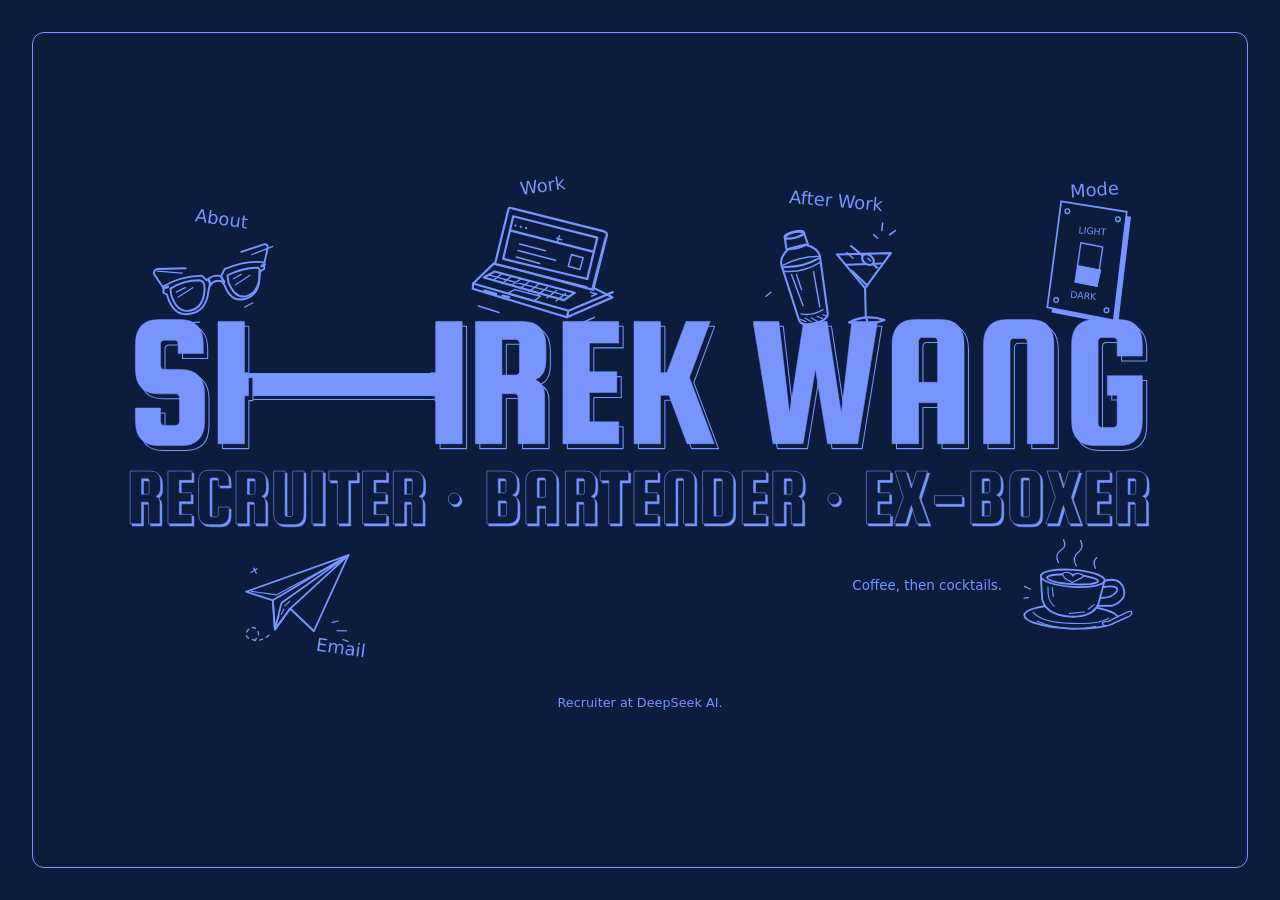
==== commit 218f33d9: "Rename Play page to After Work" ====
--- a/index.html
+++ b/index.html
@@ -113,7 +113,7 @@
   <nav class="poster-nav" aria-label="Explore Shrek's world">
    <a class="doodle-link doodle-about" href="about.html"><span class="doodle-label">About</span><svg viewBox="0 0 120 100" aria-hidden="true"><use href="#glasses"/></svg></a>
 <a class="doodle-link doodle-work" href="onclock.html"><span class="doodle-label">Work</span><svg viewBox="0 0 120 100" aria-hidden="true"><use href="#laptop"/></svg></a>
-<a class="doodle-link doodle-play" href="offclock.html"><span class="doodle-label">Play</span><svg viewBox="0 0 120 100" aria-hidden="true"><use href="#shaker"/></svg></a>
+<a class="doodle-link doodle-play" href="offclock.html"><span class="doodle-label">After Work</span><svg viewBox="0 0 120 100" aria-hidden="true"><use href="#shaker"/></svg></a>
 <button class="theme-control" type="button" data-theme-toggle aria-label="Switch to light mode" aria-pressed="false"><span class="doodle-label">Mode</span><svg viewBox="0 0 76 110" aria-hidden="true"><path d="M9 7 66 11 63 105 5 99Z" fill="currentColor"/><path d="M5 3 62 7 59 101 1 95Z" fill="var(--paper)" stroke="currentColor" stroke-width="1.5"/><g fill="none" stroke="currentColor" stroke-width="1.2"><circle cx="11" cy="11" r="2"/><circle cx="55" cy="14" r="2"/><circle cx="8" cy="88" r="2"/><circle cx="52" cy="93" r="2"/><path d="M25 37 44 39 42 73 23 71Z"/></g><text x="34" y="29" text-anchor="middle" font-size="8" font-family="system-ui" fill="currentColor">LIGHT</text><text x="31" y="85" text-anchor="middle" font-size="8" font-family="system-ui" fill="currentColor">DARK</text><path class="switch-knob" d="M25 57 44 59 42 73 23 71Z" fill="currentColor" stroke="currentColor"/></svg></button>
   </nav>
   <h1 class="poster-title" id="title" aria-label="Shrek Wang">
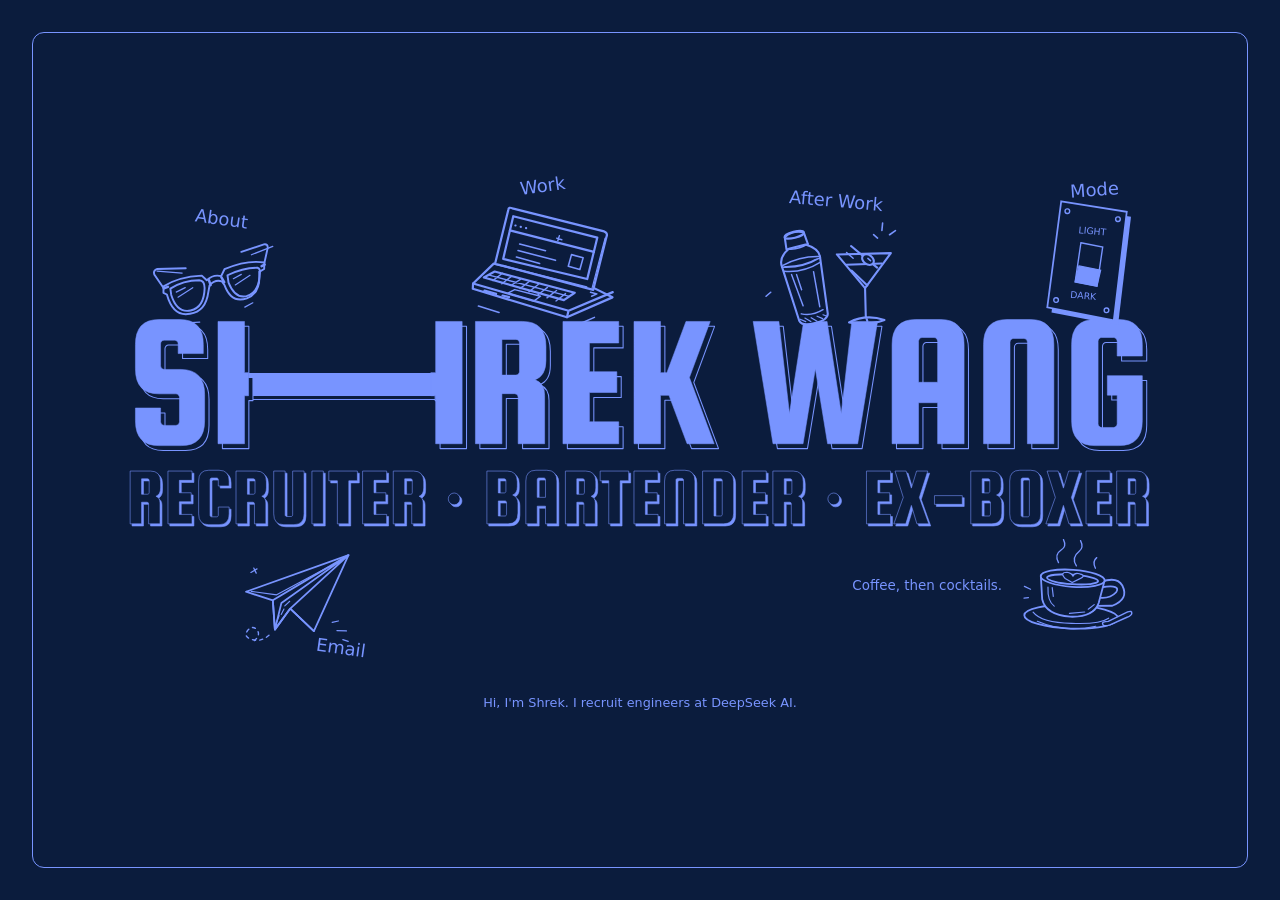
==== commit cd69c76d: "Polish site copy with a professional and welcoming tone" ====
--- a/index.html
+++ b/index.html
@@ -4,12 +4,12 @@
 <meta charset="utf-8">
 <meta name="viewport" content="width=device-width,initial-scale=1">
 <title>Shrek Wang</title>
-<meta name="description" content="Shrek Wang — recruiter at DeepSeek AI, bartender, ex-boxer and guitar player.">
+<meta name="description" content="Hi, I'm Shrek Wang: recruiter at DeepSeek AI, bartender, guitar player and former boxer.">
 <meta name="theme-color" content="#0b1c3d">
 <link rel="icon" href="assets/favicon.png">
 <meta property="og:type" content="website">
 <meta property="og:title" content="Shrek Wang">
-<meta property="og:description" content="Shrek Wang — recruiter at DeepSeek AI, bartender, ex-boxer and guitar player.">
+<meta property="og:description" content="Hi, I'm Shrek Wang: recruiter at DeepSeek AI, bartender, guitar player and former boxer.">
 <meta property="og:image" content="https://shrekwang-netizen.github.io/personal-site/assets/og.png?v=poster1">
 <meta name="twitter:card" content="summary_large_image">
 <meta name="twitter:image" content="https://shrekwang-netizen.github.io/personal-site/assets/og.png?v=poster1">
@@ -129,11 +129,11 @@
    <a class="doodle-link doodle-email" href="mailto:ziwangshrek@deepseek.com" aria-label="Email Shrek"><svg viewBox="0 0 120 100" aria-hidden="true"><use href="#plane"/></svg><span class="doodle-label">Email</span></a>
    <div class="powered"><p>Coffee, then cocktails.</p><a class="doodle-link doodle-coffee" href="offclock.html#drinks" aria-label="Explore the cocktail notebook"><svg viewBox="0 0 120 100" aria-hidden="true"><use href="#coffee"/></svg></a></div>
   </div>
-  <p class="poster-colophon" id="home-intro">Recruiter at DeepSeek AI.</p>
+  <p class="poster-colophon" id="home-intro">Hi, I'm Shrek. I recruit engineers at DeepSeek AI.</p>
  </div>
 </main>
-<script src="data.js?v=aiflow1"></script>
-<script src="assets/app.js?v=aiflow1"></script>
+<script src="data.js?v=copy2"></script>
+<script src="assets/app.js?v=copy2"></script>
 <script src="assets/home.js?v=clean1"></script>
 </body>
-</html>+</html>
